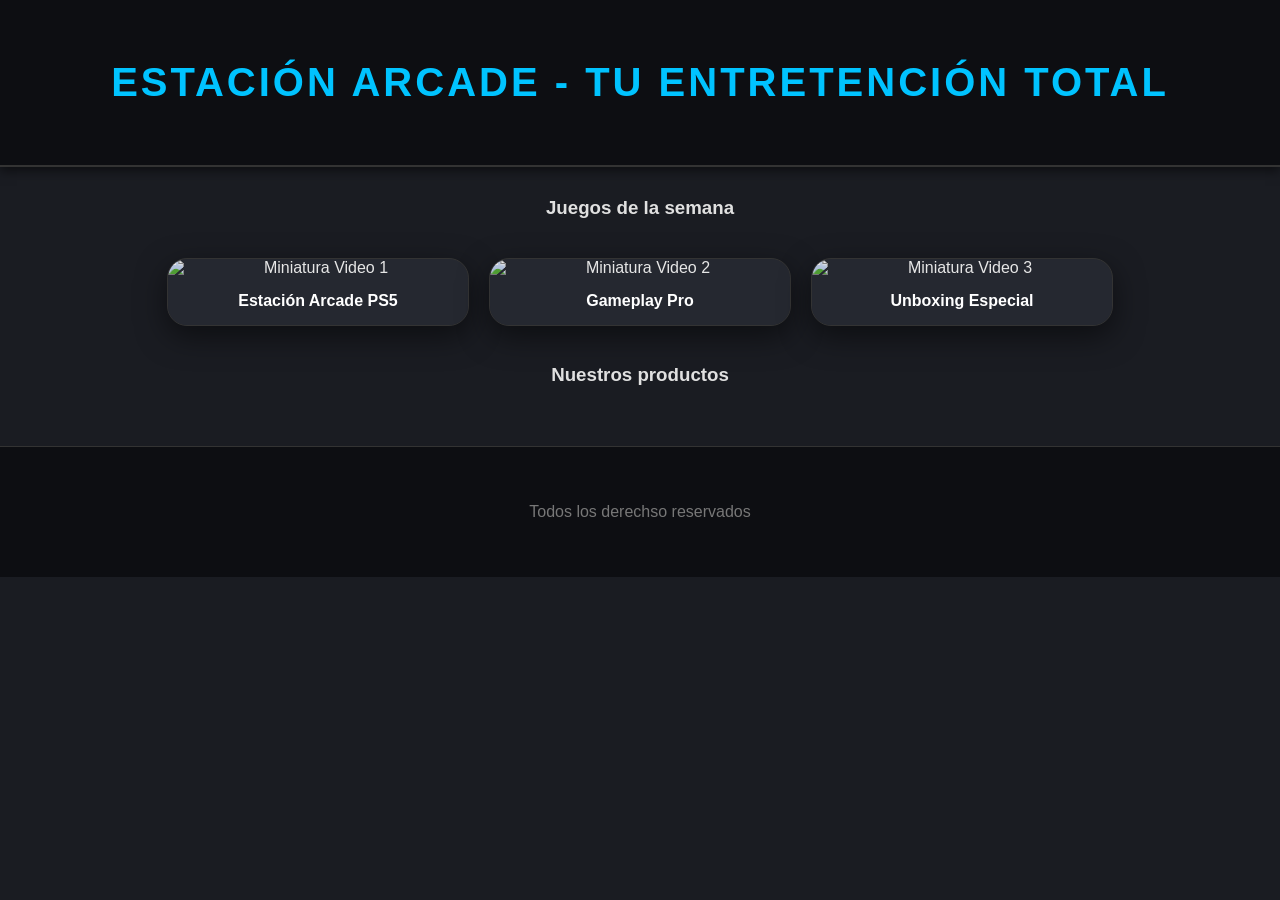
==== index.html @ 25b490e3 "Estructura y estilo" ====
<!DOCTYPE html>
<html lang="en">

<head>
    <meta charset="UTF-8">
    <meta name="viewport" content="width=device-width, initial-scale=1.0">
    <title>Document</title>
    <link rel="stylesheet" href="css/styles.css">
</head>

<body>
    <header class="main-header">
        <h1>Estación Arcade - Tu entretención Total</h1>

    </header>
    <main>
        <section class="video-container">
            <h3>Juegos de la semana</h3>
            <div class="video-grid">
                <a href="https://www.youtube.com/watch?v=RkC0l4iekYo" target="_blank" class="video-card">
                    <img src="https://img.youtube.com/vi/RkC0l4iekYo/maxresdefault.jpg" alt="Miniatura Video 1">
                    <p>Estación Arcade PS5</p>
                </a>

                <a href="https://www.youtube.com/watch?v=0QeqO0kFz-E" target="_blank" class="video-card">
                    <img src="https://img.youtube.com/vi/0QeqO0kFz-E/maxresdefault.jpg" alt="Miniatura Video 2">
                    <p>Gameplay Pro</p>
                </a>

                <a href="https://www.youtube.com/watch?v=FIVmyOIV1MQ" target="_blank" class="video-card">
                    <img src="https://img.youtube.com/vi/FIVmyOIV1MQ/maxresdefault.jpg" alt="Miniatura Video 3">
                    <p>Unboxing Especial</p>
                </a>
            </div>
        </section>
        <section>
            <h3>Nuestros productos</h3>
        </section>
    </main>

    <footer>
        <p>Todos los derechso reservados</p>
    </footer>

</body>

</html>
---- css/styles.css ----
/* Estilo para el contenedor del título */
.main-header {
    background-color: #0d0e12; /* Un gris casi negro muy elegante */
    color: #00c3ff;            /* Letras blancas */
    padding: 60px 20px;        /* Espacio arriba/abajo y a los lados */
    margin-bottom: 30px;       /* Separa el header del resto del contenido */
    border-bottom: 2px solid #333; /* Línea divisoria sutil */
    box-shadow: 0 4px 10px rgba(0,0,0,0.5); /* Sombra para dar profundidad */
}

/* Estilo específico para el texto h1 */
.main-header h1 {
    margin: 0;                 /* Quitamos el margen por defecto para controlar el espacio con el padding del padre */
    font-size: 2.5rem;         /* Tamaño de letra más grande y potente */
    text-transform: uppercase; /* Todo en mayúsculas para un look más arcade */
    letter-spacing: 3px;       /* Un poco de espacio entre letras */
}

/* Configuración general del cuerpo */
body {
    font-family: 'Segoe UI', Tahoma, Geneva, Verdana, sans-serif; /* Tipografía más moderna */
    margin: 0;
    padding: 0;
    background-color: #1a1c22; /* Un gris azulado muy suave. Hace que las tarjetas blancas resalten */
    color: #e0e0e0;
    text-align: center;
}

/* El contenedor de los videos */
.video-grid {
    display: flex;          /* Activa el modo fila */
    flex-wrap: wrap;        /* Permite que los videos bajen si no hay espacio */
    justify-content: center; /* Centra los videos horizontalmente */
    gap: 20px;              /* Espacio de 20px entre cada cuadro */
    padding: 20px;
}

/* Estilo de cada tarjeta de video */
.video-card {
    text-decoration: none;  /* Quita el subrayado azul del link */
    color: #ffffff;            /* Color del texto */
    background: #252830;      /* Fondo blanco para que resalte */
    border-radius: 20px;    /* Bordes redondeados */
    overflow: hidden;       /* Corta la imagen si se sale del borde */
    box-shadow: 0 10px 30px rgba(0,0,0,0.5); /* Sombra suave */
    transition: transform 0.3s ease; /* Efecto suave al pasar el mouse */
    width: 300px;           /* Ancho fijo para que coincida con la imagen */
    border: 1px solid #333; /* Un borde fino para separar la tarjeta del fondo */
}

/* Efecto al pasar el mouse (Interacción) */
.video-card:hover {
    transform: translateY(-10px); /* El video sube un poquito */
    border-color: #00c3ff; /* Al pasar el mouse, el borde se ilumina azul */
    box-shadow: 0 15px 40px rgba(0, 195, 255, 0.2); /* La sombra se intensifica */
}

.video-card img {
    display: block;     /* Quita espacios vacíos debajo de la imagen */
    width: 100%;        /* La imagen ocupa todo el ancho de la tarjeta */
    filter: brightness(0.9);
    transition: filter 0.3s;
    height: auto;       /* Mantiene la proporción original de la foto */
}

.video-card p {
    padding: 15px;      /* Separa el texto de los bordes internos */
    font-weight: bold;  /* Pone el texto en negrita */
    margin: 0;          /* Quita espacios extra que vienen por defecto */
    background-color: #252830
}




footer {
    background-color: #0d0e12;
    color: #777;
    padding: 40px;
    margin-top: 60px;
    border-top: 1px solid #333;
}
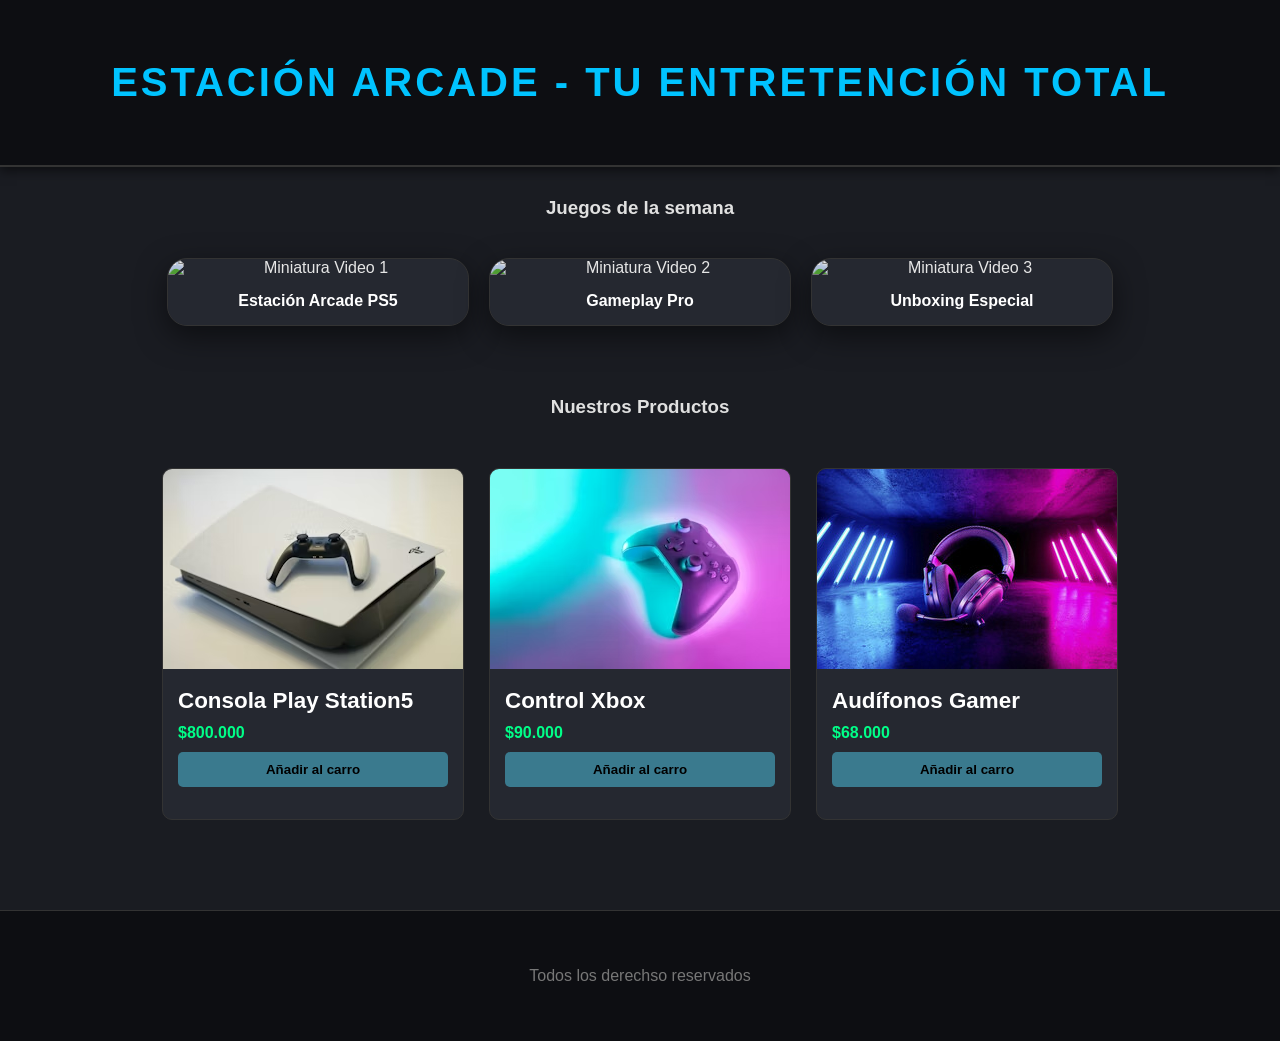
==== commit cd0d2972: "sección productos" ====
--- a/index.html
+++ b/index.html
@@ -33,8 +33,40 @@
                 </a>
             </div>
         </section>
-        <section>
-            <h3>Nuestros productos</h3>
+
+        <section class="products-container">
+
+            <h3>Nuestros Productos</h3>
+            <div class="product-grid">
+                <div class="product-card">
+                    <img src="img/consola_ps5.jpeg" alt="Consola PS5">
+                    <div class="product-info">
+                        <h4>Consola Play Station5</h4>
+                        <p class="price">$800.000</p>
+                        <button class="buy-btn">Añadir al carro</button>
+                    </div>
+                </div>
+
+
+                <div class="product-card">
+                    <img src="img/Control_xbox.jpeg" alt="Control Xbox">
+                    <div class="product-info">
+                        <h4>Control Xbox</h4>
+                        <p class="price">$90.000</p>
+                        <button class="buy-btn">Añadir al carro</button>
+                    </div>
+                </div>
+
+                <div class="product-card">
+                    <img src="img/audifonos_gpro.jpeg" alt="Audífonos Gamer">
+                    <div class="product-info">
+                        <h4>Audífonos Gamer</h4>
+                        <p class="price">$68.000</p>
+                        <button class="buy-btn">Añadir al carro</button>
+                    </div>
+                </div>
+            </div>
+
         </section>
     </main>
 
--- a/css/styles.css
+++ b/css/styles.css
@@ -72,6 +72,78 @@
 
 
 
+.products-container h3 {
+    color: #e0e0e0;
+    margin-top: 50px;
+    margin-bottom: 20px;
+}
+
+/*  Contenedor de productos */
+.product-grid {
+    display: flex;
+    flex-wrap: wrap;
+    justify-content: center;
+    gap: 25px; /* Espacio entre tarjetas */
+    padding: 30px;
+}
+
+/*  Contenedor de estilo de cada tarjeta de producto */
+.product-card {
+    background-color: #252830; /* Gris oscuro para la tarjeta */
+    border-radius: 10px;
+    width: 300px;
+    height: 350px;
+    overflow: hidden; /* Corta lo que sobresale (importante para bordes redondeados) */
+    border: 1px solid #333; /* Borde sutil */
+    transition: all 0.3s ease;
+}
+
+.product-card:hover {
+    border-color: #ff00ff; /* Rosa neón al pasar el mouse */
+    box-shadow: 0 0 15px rgba(255, 0, 255, 0.2);
+}
+
+.product-card img {
+    width: 100%;
+    height: 200px;
+    object-fit: cover; /* Recorta la imagen para que todas midan lo mismo */
+}
+
+.product-info {
+    padding: 15px;
+    text-align: left; /* Texto alineado a la izquierda para productos */
+}
+
+.product-info h4 {
+    margin: 0 0 10px 0;
+    font-size: 1.4rem;
+    color: #fff;
+}
+
+.price {
+    color: #00ff88; /* Verde esmeralda neón para que resalte el dinero */
+    font-size: 1.rem;
+    font-weight: bold;
+    margin: 10px 0;
+}
+
+.buy-btn {
+    width: 100%;
+    padding: 10px;
+    background-color: #3a7a8e;
+    border: none;
+    border-radius: 5px;
+    color: rgb(0, 0, 0);
+    font-weight: bold;
+    cursor: pointer;
+    transition: background 0.3s;
+}
+
+.buy-btn:hover {
+    background-color: #04aee6;
+}
+
+
 
 footer {
     background-color: #0d0e12;
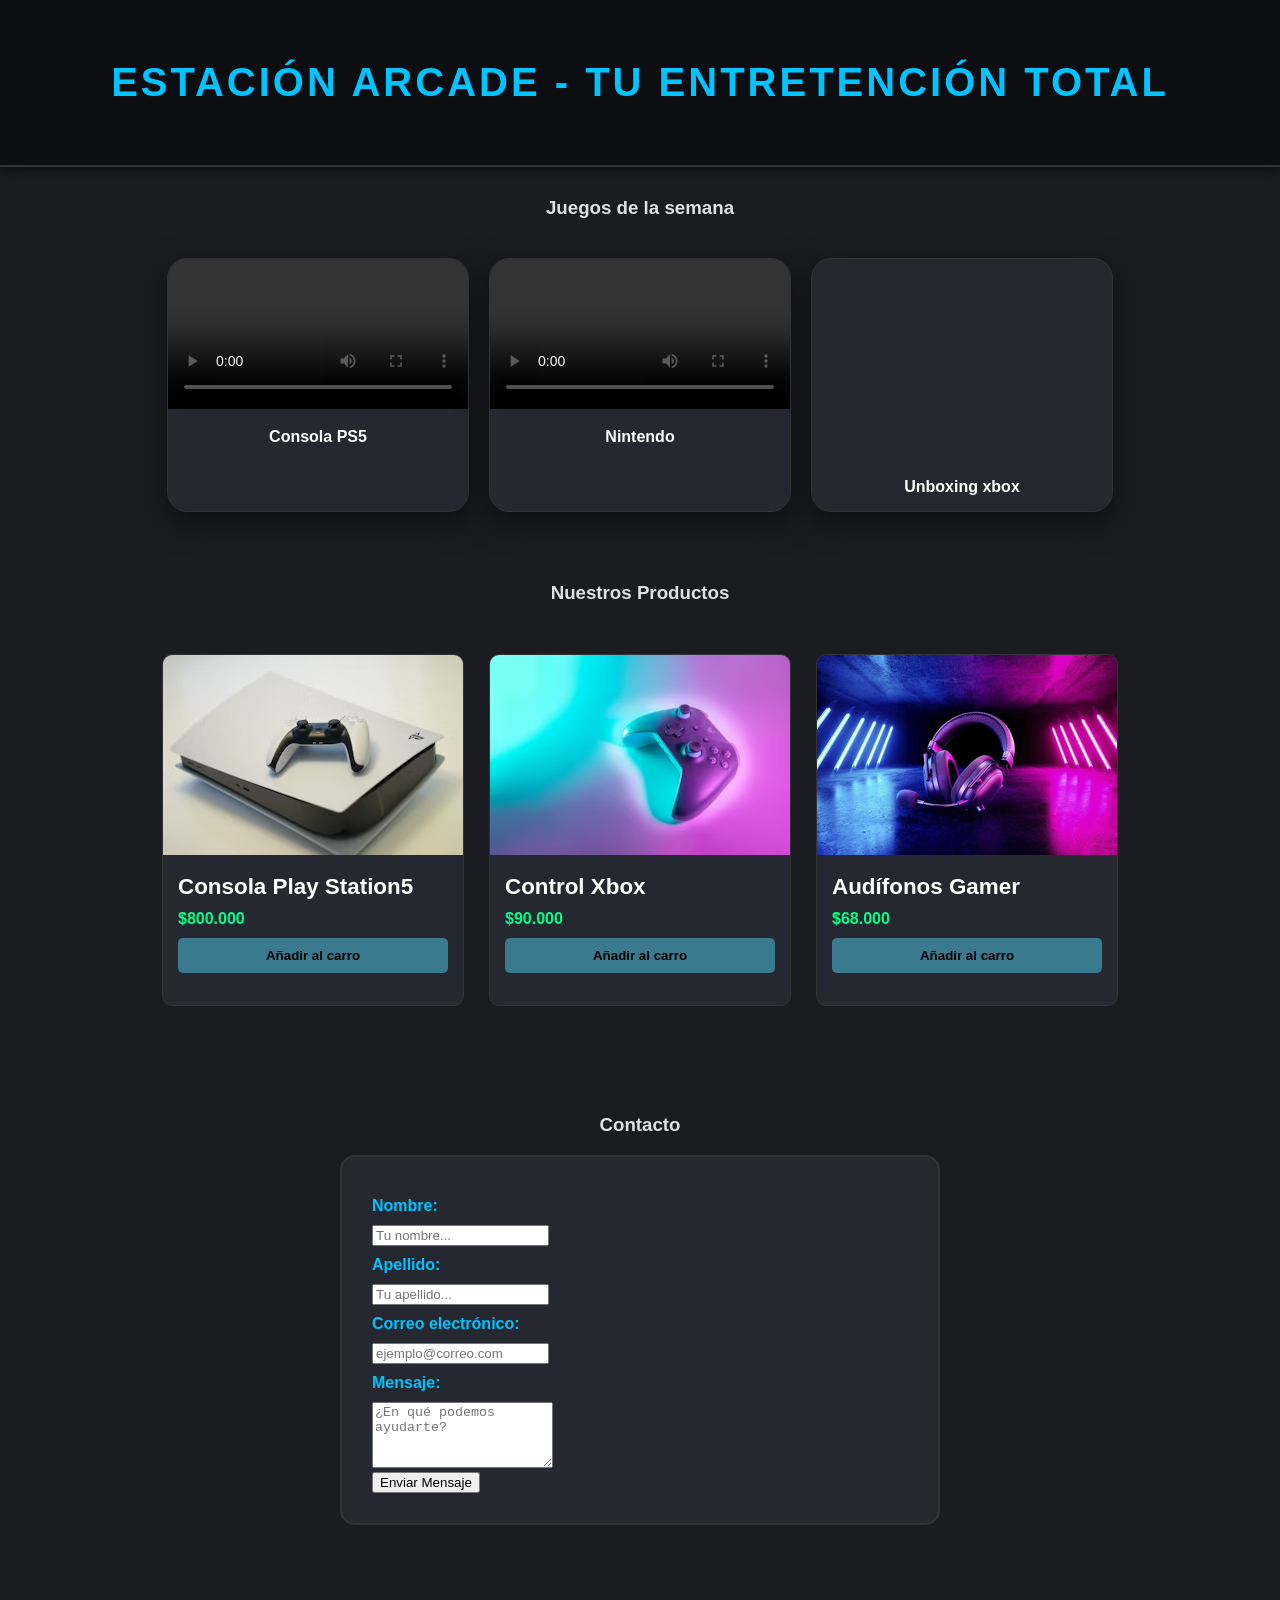
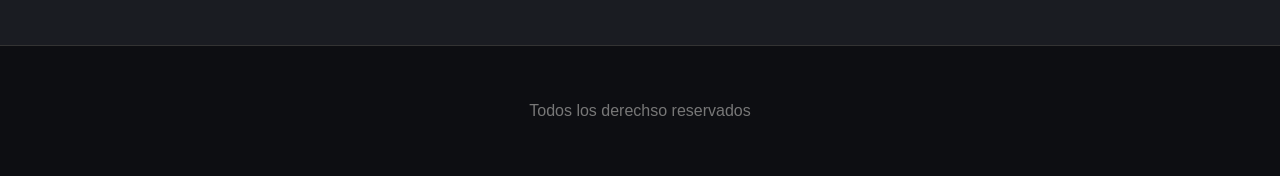
==== commit f4c1ca60: "Fin proyecto" ====
--- a/index.html
+++ b/index.html
@@ -17,20 +17,30 @@
         <section class="video-container">
             <h3>Juegos de la semana</h3>
             <div class="video-grid">
-                <a href="https://www.youtube.com/watch?v=RkC0l4iekYo" target="_blank" class="video-card">
-                    <img src="https://img.youtube.com/vi/RkC0l4iekYo/maxresdefault.jpg" alt="Miniatura Video 1">
-                    <p>Estación Arcade PS5</p>
-                </a>
+                <div class="video-card">
+                    <video width="100%" controls>
+                        <source src="paginas/videos/ps5.mp4" type="video/mp4">
+                    </video>
+                    <p>Consola PS5</p>
+                </div>
 
-                <a href="https://www.youtube.com/watch?v=0QeqO0kFz-E" target="_blank" class="video-card">
-                    <img src="https://img.youtube.com/vi/0QeqO0kFz-E/maxresdefault.jpg" alt="Miniatura Video 2">
-                    <p>Gameplay Pro</p>
-                </a>
+                <div class="video-card">
+                    <video width="100%" controls>
+                        <source src="paginas/videos/nintendo.mp4" type="video/mp4">
+                    </video>
+                    <p>Nintendo</p>
+                </div>
 
-                <a href="https://www.youtube.com/watch?v=FIVmyOIV1MQ" target="_blank" class="video-card">
-                    <img src="https://img.youtube.com/vi/FIVmyOIV1MQ/maxresdefault.jpg" alt="Miniatura Video 3">
-                    <p>Unboxing Especial</p>
-                </a>
+                <div class="video-card">
+                    <iframe width="100%" height="200" src="https://www.youtube.com/embed?v=vy4TsXf1cyM"
+                        title="Unboxing ROG Ally X" frameborder="0"
+                        allow="accelerometer; autoplay; clipboard-write; encrypted-media; gyroscope; picture-in-picture"
+                        allowfullscreen>
+                    </iframe>
+                    <p>Unboxing xbox</p>
+                </div>
+
+
             </div>
         </section>
 
@@ -68,6 +78,37 @@
             </div>
 
         </section>
+
+        <section class="contact-container" id="contacto">
+            <h3>Contacto</h3>
+            <div class="contact-form-wrapper">
+                <form action="agradecimientos.html" method="GET">
+                    <div class="form-group">
+                        <label for="nombre">Nombre:</label>
+                        <input type="text" id="nombre" name="nombre" placeholder="Tu nombre..." required>
+                    </div>
+
+                    <div class="form-group">
+                        <label for="apellido">Apellido:</label>
+                        <input type="text" id="apellido" name="apellido" placeholder="Tu apellido..." required>
+                    </div>
+
+                    <div class="form-group">
+                        <label for="email">Correo electrónico:</label>
+                        <input type="email" id="email" name="email" placeholder="ejemplo@correo.com" required>
+                    </div>
+
+                    <div class="form-group">
+                        <label for="mensaje">Mensaje:</label>
+                        <textarea id="mensaje" name="mensaje" rows="4"
+                            placeholder="¿En qué podemos ayudarte?"></textarea>
+                    </div>
+
+                    <button type="submit" class="send-btn">Enviar Mensaje</button>
+                </form>
+            </div>
+        </section>
+
     </main>
 
     <footer>
--- a/css/styles.css
+++ b/css/styles.css
@@ -145,10 +145,92 @@
 
 
 
+
+.contact-container {
+    padding: 60px 20px;
+    max-width: 600px; /* Limitamos el ancho */
+    margin: 0 auto;   /* Centramos el bloque completo */
+}
+
+.contact-form-wrapper {
+    background-color: #252830; /* El mismo gris que las tarjetas */
+    padding: 30px;
+    border-radius: 15px;
+    border: 2px solid #333;
+    text-align: left; /* Texto alineado a la izquierda para los labels */
+}
+
+.form-group label {
+    display: block;
+    margin-top: 10px; 
+    margin-bottom: 10px;
+    color: #00c3ff; /* Azul neón para los títulos de los campos */
+    font-weight: bold;
+}
+
+.send-btn:hover {
+    background-color: #00cc6d;
+    transform: translateY(+2px);
+}
+
+
+
 footer {
     background-color: #0d0e12;
     color: #777;
     padding: 40px;
     margin-top: 60px;
     border-top: 1px solid #333;
+}
+
+
+
+/* --- ESTILOS PÁGINA DE AGRADECIMIENTO --- */
+
+.thanks-body {
+    background-color: #1a1c22;
+    color: white;
+    margin: 0;
+    display: flex;
+    align-items: center;
+    justify-content: center;
+    height: 100vh;
+}
+
+.thanks-container {
+    text-align: center;
+    padding: 20px;
+}
+
+.thanks-card {
+    background-color: #252830;
+    padding: 50px;
+    border-radius: 15px;
+    border: 2px solid #00c3ff;
+    box-shadow: 0 0 25px rgba(0, 195, 255, 0.2);
+    max-width: 500px;
+}
+
+.thanks-card h1 {
+    color: #00ff88;
+    font-size: 2.5rem;
+    margin-bottom: 15px;
+}
+
+.back-home-btn {
+    display: inline-block;
+    margin-top: 25px;
+    padding: 12px 30px;
+    background-color: #00c3ff;
+    color: #1a1c22;
+    text-decoration: none;
+    border-radius: 8px;
+    font-weight: bold;
+    transition: all 0.3s ease;
+}
+
+.back-home-btn:hover {
+    background-color: #00ff88;
+    transform: translateY(-3px);
+    box-shadow: 0 5px 15px rgba(0, 255, 136, 0.3);
 }
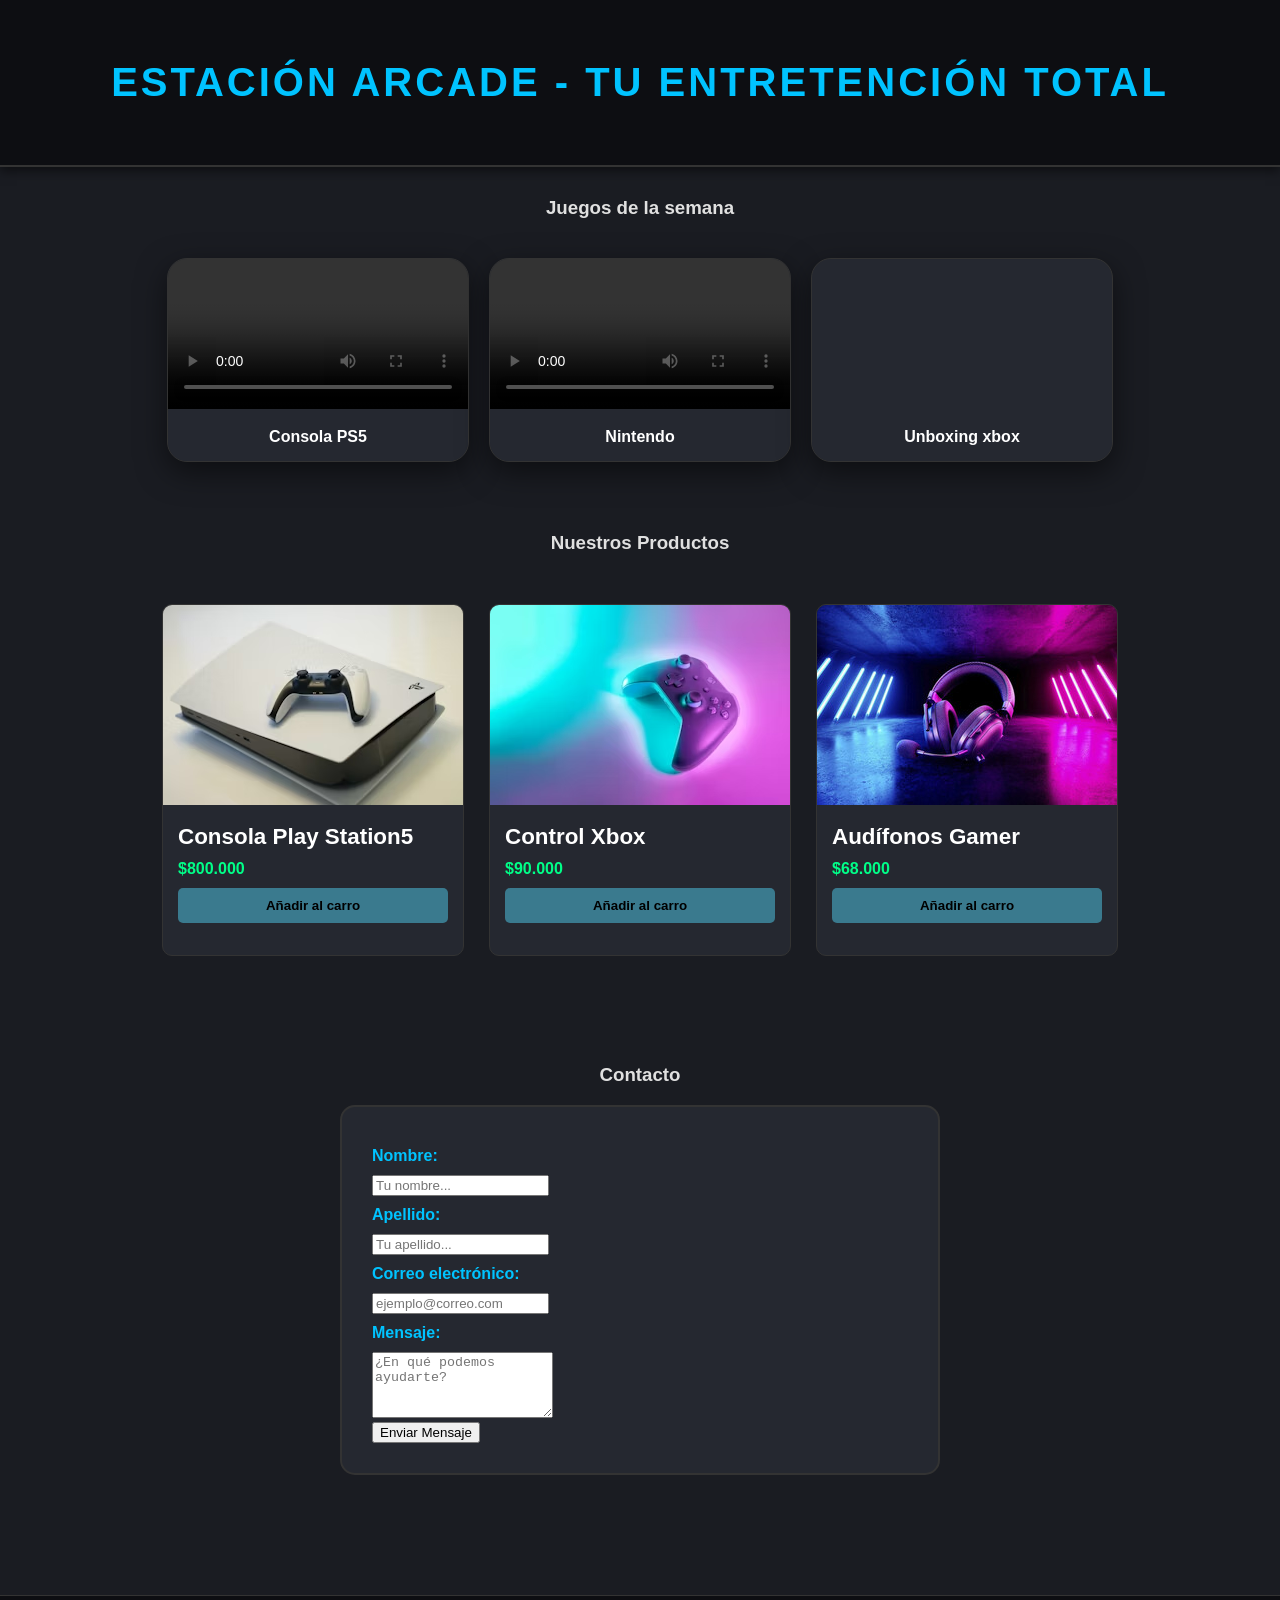
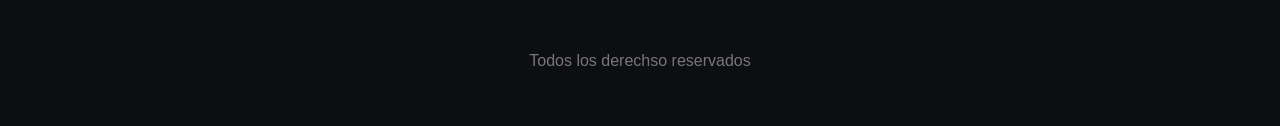
==== commit adde4026: "fix: arreglo iframe" ====
--- a/index.html
+++ b/index.html
@@ -32,11 +32,7 @@
                 </div>
 
                 <div class="video-card">
-                    <iframe width="100%" height="200" src="https://www.youtube.com/embed?v=vy4TsXf1cyM"
-                        title="Unboxing ROG Ally X" frameborder="0"
-                        allow="accelerometer; autoplay; clipboard-write; encrypted-media; gyroscope; picture-in-picture"
-                        allowfullscreen>
-                    </iframe>
+                    <iframe src="https://www.youtube.com/embed/FIVmyOIV1MQ" title="ROG Xbox Ally World Premiere Reveal Trailer | Xbox Games Showcase" frameborder="0" allow="accelerometer; autoplay; clipboard-write; encrypted-media; gyroscope; picture-in-picture; web-share" referrerpolicy="strict-origin-when-cross-origin" allowfullscreen></iframe>
                     <p>Unboxing xbox</p>
                 </div>
 
